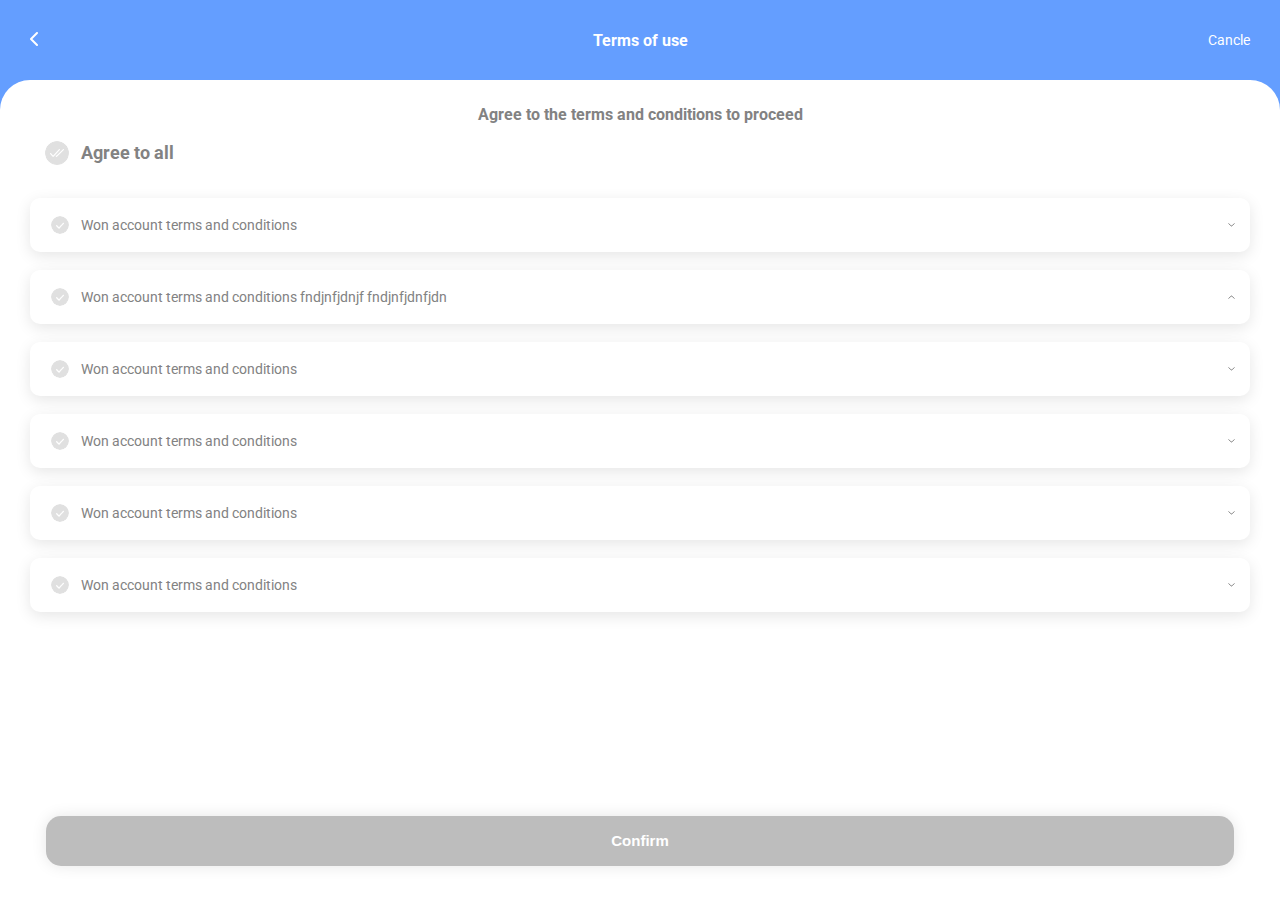
==== popup.html @ c6d2e621 "chore: add log" ====
<!DOCTYPE html>
<html lang="en">

<head>
    <meta charset="UTF-8">
    <meta http-equiv="X-UA-Compatible" content="IE=edge">
    <meta name="viewport" content="width=device-width, initial-scale=1.0">
    <title>Document</title>
    <link rel="stylesheet" href="styles/style.css">
    <script src="https://code.jquery.com/jquery-3.7.0.min.js"
        integrity="sha256-2Pmvv0kuTBOenSvLm6bvfBSSHrUJ+3A7x6P5Ebd07/g=" crossorigin="anonymous"></script>
        <script src="./popup.js"></script>
        <script src="index.js"></script>
</head>

<body>
    <div id="wb-screen__popup">
        <div id="popup-header">
            <span id="popup-header__back">
            </span>
            <div id="popup-header__title">
                <p>Terms of use</p>
            </div>
            <div id="popup-header__cancle">
                <p>Cancle</p>
            </div>
        </div>
        <div id="popup-content">
            <div class="linear-white__top"></div>
            <div class="popup-content__wrapper">
                <div class="popup-content__title">
                    <p>
                        Agree to the terms and conditions to proceed
                    </p>
                </div>

                <div class="term term-all">
                    <div class="term__sumary">
                        <div class="term__checkbox">
                            <input id="check-term-all" type="checkbox" class="term__input">
                            <span class="checkbox-icon"></span>
                        </div>
                        <div class="term__sumary__text">
                            <p class="text-all">Agree to all</p>
                            <span class="expaned-icon"></span>
                        </div>
                    </div>
                </div>

                <div class="term">
                    <div class="term__sumary">
                        <div class="term__checkbox">
                            <input id="check-term-6" type="checkbox" class="term__input">
                            <span class="checkbox-icon"></span>
                        </div>
                        <div class="term__sumary__text">
                            <p>Won account terms and conditions</p>
                            <span class="expaned-icon"></span>
                        </div>
                    </div>

                    <div class="term__details">
                        <p class="term__details__title">Article 1 Purpose</p>
                        <p>
                            Lorem ipsum dolor sit amet, consectetur adipiscing elit. Eget at dignissim elementum arcu
                            quis accumsan, interdum. Egestas at rhoncus arcu aliquet egestas massa tristique dignissim
                            scelerisque. In maecenas nam sed ligula purus sed dolor.
                        </p>
                        <p class="term__details__title">
                            Article 2 Type of Service
                        </p>
                        <p>
                            Lorem ipsum dolor sit amet, consectetur adipiscing elit. Eget at dignissim elementum arcu
                            quis accumsan, interdum. Egestas at rhoncus arcu aliquet egestas massa tristique dignissim
                            scelerisque. In maecenas nam sed ligula purus sed dolor.
                        </p>
                        <p class="term__details__title">
                            Article 3 Registration and service usage
                        </p>

                        <div class="sub-term">
                            <div class="term__checkbox">
                                <input  type="checkbox" class="term__input" sub-term-for="check-term-6">
                                <span class="checkbox-icon"></span>
                            </div>
                            <p>
                                Lorem ipsum dolor sit amet, consectetur adipiscing elit. Eget at dignissim elementum arcu
                                quis accumsan, interdum. Egestas at rhoncus arcu aliquet egestas massa tristique dignissim
                                scelerisque.
                            </p>
                        </div>

                        <div class="sub-term">
                            <div class="term__checkbox">
                                <input type="checkbox" class="term__input" sub-term-for="check-term-6">
                                <span class="checkbox-icon"></span>
                            </div>
                            <p>
                                Lorem ipsum dolor sit amet, consectetur adipiscing elit. Eget at dignissim elementum arcu
                                quis accumsan, interdum. Egestas at rhoncus arcu aliquet egestas massa tristique dignissim
                                scelerisque.
                            </p>
                        </div>

                        <div class="sub-term">
                            <div class="term__checkbox">
                                <input  type="checkbox" class="term__input" sub-term-for="check-term-6">
                                <span class="checkbox-icon"></span>
                            </div>
                            <p>
                                Lorem ipsum dolor sit amet, consectetur adipiscing elit. Eget at dignissim elementum arcu
                                quis accumsan, interdum. Egestas at rhoncus arcu aliquet egestas massa tristique dignissim
                                scelerisque.
                            </p>
                        </div>
                        
                    </div>
                </div>


                <div class="term">
                    <div class="term__sumary">
                        <div class="term__checkbox">
                            <input id="check-term-1" type="checkbox" class="term__input">
                            <span class="checkbox-icon"></span>
                        </div>
                        <div class="term__sumary__text">
                            <p>Won account terms and conditions fndjnfjdnjf fndjnfjdnfjdn</p>
                            <span class="expaned-icon expaned"></span>
                        </div>
                    </div>


                </div>

                <div class="term">
                    <div class="term__sumary">
                        <div class="term__checkbox">
                            <input id="check-term-2" type="checkbox" class="term__input">
                            <span class="checkbox-icon"></span>
                        </div>
                        <div class="term__sumary__text">
                            <p>Won account terms and conditions</p>
                            <span class="expaned-icon"></span>
                        </div>
                    </div>


                </div>

                <div class="term">
                    <div class="term__sumary">
                        <div class="term__checkbox">
                            <input id="check-term-2" type="checkbox" class="term__input">
                            <span class="checkbox-icon"></span>
                        </div>
                        <div class="term__sumary__text">
                            <p>Won account terms and conditions</p>
                            <span class="expaned-icon"></span>
                        </div>
                    </div>


                </div>

                <div class="term">
                    <div class="term__sumary">
                        <div class="term__checkbox">
                            <input id="check-term-3" type="checkbox" class="term__input">
                            <span class="checkbox-icon"></span>
                        </div>
                        <div class="term__sumary__text">
                            <p>Won account terms and conditions</p>
                            <span class="expaned-icon"></span>
                        </div>
                    </div>


                </div>

                <div class="term">
                    <div class="term__sumary">
                        <div class="term__checkbox">
                            <input id="check-term-3" type="checkbox" class="term__input">
                            <span class="checkbox-icon"></span>
                        </div>
                        <div class="term__sumary__text">
                            <p>Won account terms and conditions</p>
                            <span class="expaned-icon"></span>
                        </div>
                    </div>


                </div>
            </div>
            <div class="linear-white__bottom"></div>

        </div>
        <div id="popup-footer">
            <button id="popup-footer__button" disabled>
                Confirm
            </button>
        </div>
    </div>
</body>


</html>
---- styles/style.css ----
@import url("https://fonts.googleapis.com/css2?family=Roboto:ital,wght@0,100;0,300;0,400;0,500;0,700;0,900;1,300;1,400;1,500;1,700;1,900&display=swap");
body {
  font-family: "Roboto", sans-serif;
  padding: 0;
  margin: 0;
  overflow: hidden;
}

#wb-screen__popup {
  width: 100vw;
  height: 100vh;
  position: fixed;
  top: 0;
  left: 0;
  background-color: #649EFF;
  display: flex;
  flex-direction: column;
  justify-content: space-between;
  touch-action: manipulation;
}
#wb-screen__popup #popup-header {
  height: 80px;
  margin: 0 30px;
  display: flex;
  justify-content: space-between;
  align-items: center;
}
#wb-screen__popup #popup-header__back {
  background-image: url("../assets/icons/screen-back-white.svg");
  background-repeat: no-repeat;
  width: 16px;
  height: 16px;
  touch-action: manipulation;
  flex: 1;
  -webkit-tap-highlight-color: transparent;
}
#wb-screen__popup #popup-header__title {
  flex: 1;
}
#wb-screen__popup #popup-header__title p {
  color: #FFF;
  text-align: center;
  font-size: 16px;
  font-style: normal;
  font-weight: 700;
  line-height: normal;
}
#wb-screen__popup #popup-header__cancle {
  flex: 1;
  -webkit-user-select: none;
     -moz-user-select: none;
          user-select: none;
}
#wb-screen__popup #popup-header__cancle p {
  color: #FFF;
  text-align: right;
  font-size: 14px;
  font-style: normal;
  font-weight: 400;
  line-height: normal;
}
#wb-screen__popup #popup-content {
  width: 100%;
  flex: 1;
  border-radius: 30px 30px 0px 0px;
  display: flex;
  flex-direction: column;
  justify-content: space-between;
  overflow: hidden;
  background-color: white;
}
#wb-screen__popup #popup-content .popup-content__wrapper {
  flex: 1;
  overflow: auto;
}
#wb-screen__popup #popup-content .popup-content__title {
  text-align: center;
  padding: 0 94px;
}
#wb-screen__popup #popup-content .popup-content__title p {
  text-align: center;
  color: #828282;
  font-size: 16px;
  font-style: normal;
  font-weight: 700;
  line-height: 140%;
  margin: 0;
  padding: 0;
}
#wb-screen__popup #popup-content .linear-white__top, #wb-screen__popup #popup-content .linear-white__bottom {
  width: 100%;
  height: 24px;
  opacity: 0;
}
#wb-screen__popup #popup-content .linear-white__top {
  background-image: linear-gradient(to bottom, white, transparent);
  background: linear-gradient(transparent, gray);
  pointer-events: none;
}
#wb-screen__popup #popup-content .linear-white__bottom {
  background-image: linear-gradient(to top, white, transparent);
  background: linear-gradient(transparent, gray);
  pointer-events: none;
}
#wb-screen__popup #popup-content .term {
  width: 100%;
}
#wb-screen__popup #popup-content .term__sumary {
  display: flex;
  padding: 15px;
  align-items: center;
  justify-content: space-between;
  margin: 0 30px;
  border-radius: 10px;
  box-shadow: 0px 4px 15px 0px rgba(0, 0, 0, 0.1);
}
#wb-screen__popup #popup-content .term__sumary__text {
  margin-left: 12px;
  display: flex;
  justify-content: space-between;
  align-items: center;
  flex: 1;
}
#wb-screen__popup #popup-content .term__sumary__text p {
  margin: 0;
  padding: 0;
  color: #828282;
  font-size: 14px;
  font-style: normal;
  font-weight: 400;
  line-height: 16px;
}
#wb-screen__popup #popup-content .term__sumary__text .expaned-icon {
  background-image: url("../assets/icons/expaned-down.svg");
  height: 4px;
  width: 8px;
  background-position: center;
  background-repeat: no-repeat;
  background-size: contain;
  margin-left: 12px;
  transition: transform 0.3s;
}
#wb-screen__popup #popup-content .term__sumary__text .expaned-icon.expaned {
  transform: rotateX(-180deg) translateY(0px);
}
#wb-screen__popup #popup-content .term__checkbox {
  width: 24px;
  height: 24px;
  display: flex;
  align-items: center;
  justify-content: flex-end;
  position: relative;
}
#wb-screen__popup #popup-content .term__checkbox input[type=checkbox] {
  width: 18px;
  height: 18px;
  position: absolute;
  opacity: 0;
  z-index: 1;
  -webkit-appearance: none;
     -moz-appearance: none;
          appearance: none;
  -webkit-tap-highlight-color: transparent;
}
#wb-screen__popup #popup-content .term__checkbox .checkbox-icon {
  height: 18px;
  z-index: 0;
  width: 18px;
  border-radius: 50%;
  top: 3px;
  position: absolute;
  right: 0;
  background-image: url(../assets/icons/check-circle-disabled.svg);
  background-position: center;
  background-repeat: no-repeat;
  background-size: contain;
}
#wb-screen__popup #popup-content .term__checkbox input[type=checkbox]:checked ~ .checkbox-icon {
  background-image: url(../assets/icons/check-circle-active.svg);
}
#wb-screen__popup #popup-content .term__details {
  margin: 0 30px;
  overflow: hidden;
  max-height: 0;
  position: relative;
}
#wb-screen__popup #popup-content .term__details p {
  margin: 14px 0 0 0;
  color: #828282;
  font-size: 14px;
  font-style: normal;
  font-weight: 400;
  line-height: 20px;
  flex: 1;
}
#wb-screen__popup #popup-content .term__details__title {
  margin: 24px 0 0 0 !important;
  padding: 0;
  font-weight: 700 !important;
}
#wb-screen__popup #popup-content .term__details .sub-term {
  display: flex;
  align-items: center;
  position: relative;
}
#wb-screen__popup #popup-content .term__details .sub-term p {
  margin-left: 18px;
}
#wb-screen__popup #popup-content .term__details .sub-term .checkbox-icon {
  left: 0;
}
#wb-screen__popup #popup-content .term.term-all .term__sumary {
  box-shadow: none;
  margin-bottom: 18px;
}
#wb-screen__popup #popup-content .term.term-all .term__sumary__text p {
  font-size: 18px;
  font-family: Roboto;
  font-style: normal;
  font-weight: 700;
  line-height: 22px;
}
#wb-screen__popup #popup-content .term.term-all .term__sumary__text p.active {
  color: #649EFF;
}
#wb-screen__popup #popup-content .term.term-all .term__sumary__text .expaned-icon {
  display: none;
}
#wb-screen__popup #popup-content .term.term-all .term__checkbox input[type=checkbox] {
  width: 24px;
  height: 24px;
  position: absolute;
  opacity: 0;
  z-index: 1;
}
#wb-screen__popup #popup-content .term.term-all .term__checkbox .checkbox-icon {
  height: 24px;
  width: 24px;
  top: 0;
  right: 0;
  background-image: url(../assets/icons/double-check-circle-disabled.svg);
}
#wb-screen__popup #popup-content .term.term-all .term__checkbox input[type=checkbox]:checked ~ .checkbox-icon {
  background-image: url(../assets/icons/double-check-circle-active.svg);
}
#wb-screen__popup #popup-content .term:not(last-child) {
  margin-bottom: 18px;
}
#wb-screen__popup #popup-footer {
  width: 100%;
  background: white;
  display: flex;
}
#wb-screen__popup #popup-footer__button {
  flex: 1;
  border-radius: 15px;
  background: #649EFF;
  outline: none;
  border: none;
  text-align: center;
  margin: 19px 46px 34px;
  padding: 14px 0;
  color: white;
  box-shadow: 0px 0px 15px 0px rgba(0, 0, 0, 0.1);
  font-size: 15px;
  font-style: normal;
  font-weight: 700;
  line-height: 22px;
}
#wb-screen__popup #popup-footer__button:disabled {
  background-color: #BDBDBD;
}/*# sourceMappingURL=style.css.map */
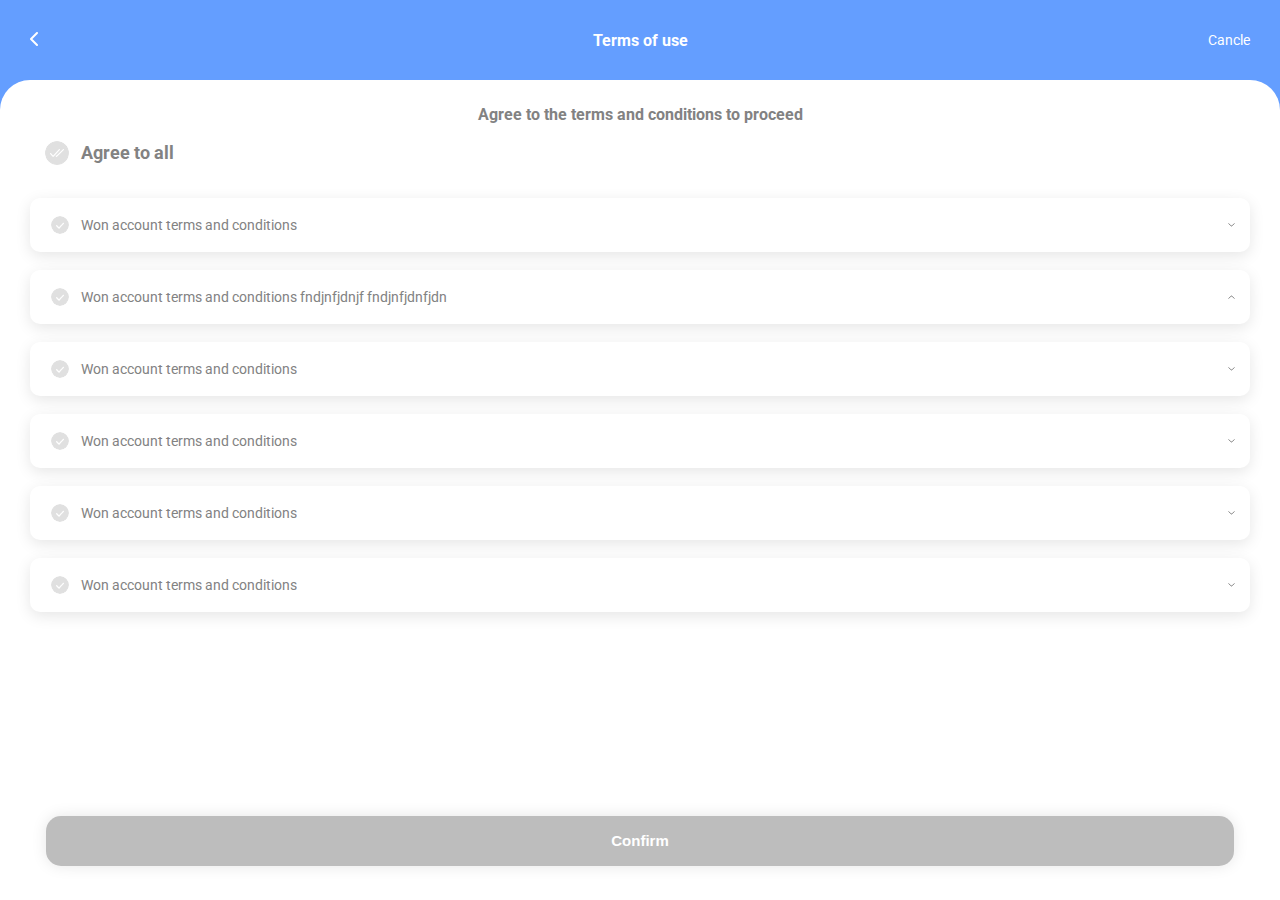
==== commit 41b65301: "chore: add log" ====
--- a/popup.html
+++ b/popup.html
@@ -9,8 +9,6 @@
     <link rel="stylesheet" href="styles/style.css">
     <script src="https://code.jquery.com/jquery-3.7.0.min.js"
         integrity="sha256-2Pmvv0kuTBOenSvLm6bvfBSSHrUJ+3A7x6P5Ebd07/g=" crossorigin="anonymous"></script>
-        <script src="./popup.js"></script>
-        <script src="index.js"></script>
 </head>
 
 <body>
@@ -203,6 +201,7 @@
         </div>
     </div>
 </body>
-
+<script src="./popup.js"></script>
+<script src="index.js"></script>
 
 </html>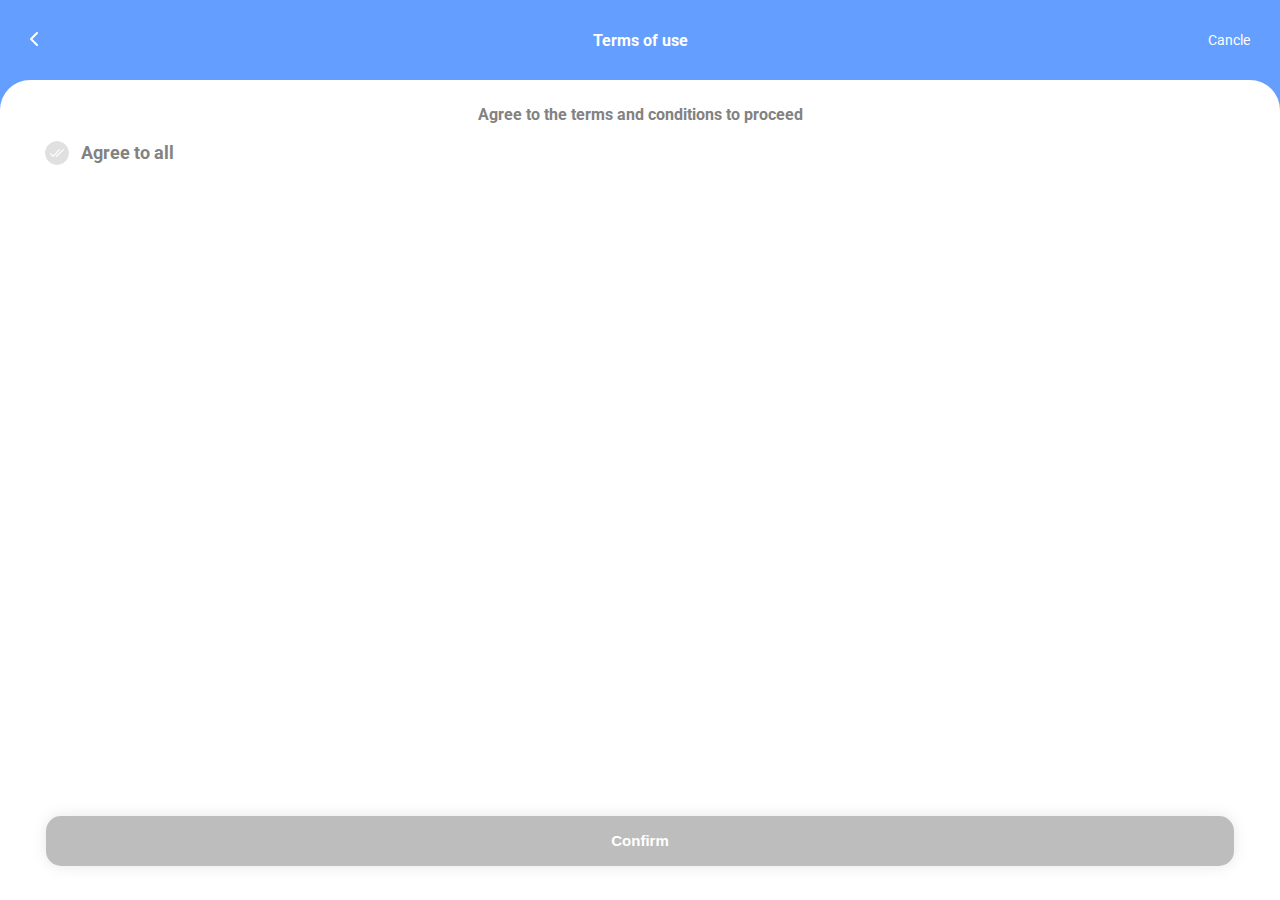
==== commit 9df5614d: "update translators" ====
--- a/popup.html
+++ b/popup.html
@@ -9,6 +9,8 @@
     <link rel="stylesheet" href="styles/style.css">
     <script src="https://code.jquery.com/jquery-3.7.0.min.js"
         integrity="sha256-2Pmvv0kuTBOenSvLm6bvfBSSHrUJ+3A7x6P5Ebd07/g=" crossorigin="anonymous"></script>
+    <script src="./term3.js"></script>
+    
 </head>
 
 <body>
@@ -45,151 +47,7 @@
                     </div>
                 </div>
 
-                <div class="term">
-                    <div class="term__sumary">
-                        <div class="term__checkbox">
-                            <input id="check-term-6" type="checkbox" class="term__input">
-                            <span class="checkbox-icon"></span>
-                        </div>
-                        <div class="term__sumary__text">
-                            <p>Won account terms and conditions</p>
-                            <span class="expaned-icon"></span>
-                        </div>
-                    </div>
-
-                    <div class="term__details">
-                        <p class="term__details__title">Article 1 Purpose</p>
-                        <p>
-                            Lorem ipsum dolor sit amet, consectetur adipiscing elit. Eget at dignissim elementum arcu
-                            quis accumsan, interdum. Egestas at rhoncus arcu aliquet egestas massa tristique dignissim
-                            scelerisque. In maecenas nam sed ligula purus sed dolor.
-                        </p>
-                        <p class="term__details__title">
-                            Article 2 Type of Service
-                        </p>
-                        <p>
-                            Lorem ipsum dolor sit amet, consectetur adipiscing elit. Eget at dignissim elementum arcu
-                            quis accumsan, interdum. Egestas at rhoncus arcu aliquet egestas massa tristique dignissim
-                            scelerisque. In maecenas nam sed ligula purus sed dolor.
-                        </p>
-                        <p class="term__details__title">
-                            Article 3 Registration and service usage
-                        </p>
-
-                        <div class="sub-term">
-                            <div class="term__checkbox">
-                                <input  type="checkbox" class="term__input" sub-term-for="check-term-6">
-                                <span class="checkbox-icon"></span>
-                            </div>
-                            <p>
-                                Lorem ipsum dolor sit amet, consectetur adipiscing elit. Eget at dignissim elementum arcu
-                                quis accumsan, interdum. Egestas at rhoncus arcu aliquet egestas massa tristique dignissim
-                                scelerisque.
-                            </p>
-                        </div>
-
-                        <div class="sub-term">
-                            <div class="term__checkbox">
-                                <input type="checkbox" class="term__input" sub-term-for="check-term-6">
-                                <span class="checkbox-icon"></span>
-                            </div>
-                            <p>
-                                Lorem ipsum dolor sit amet, consectetur adipiscing elit. Eget at dignissim elementum arcu
-                                quis accumsan, interdum. Egestas at rhoncus arcu aliquet egestas massa tristique dignissim
-                                scelerisque.
-                            </p>
-                        </div>
-
-                        <div class="sub-term">
-                            <div class="term__checkbox">
-                                <input  type="checkbox" class="term__input" sub-term-for="check-term-6">
-                                <span class="checkbox-icon"></span>
-                            </div>
-                            <p>
-                                Lorem ipsum dolor sit amet, consectetur adipiscing elit. Eget at dignissim elementum arcu
-                                quis accumsan, interdum. Egestas at rhoncus arcu aliquet egestas massa tristique dignissim
-                                scelerisque.
-                            </p>
-                        </div>
-                        
-                    </div>
-                </div>
-
-
-                <div class="term">
-                    <div class="term__sumary">
-                        <div class="term__checkbox">
-                            <input id="check-term-1" type="checkbox" class="term__input">
-                            <span class="checkbox-icon"></span>
-                        </div>
-                        <div class="term__sumary__text">
-                            <p>Won account terms and conditions fndjnfjdnjf fndjnfjdnfjdn</p>
-                            <span class="expaned-icon expaned"></span>
-                        </div>
-                    </div>
-
-
-                </div>
-
-                <div class="term">
-                    <div class="term__sumary">
-                        <div class="term__checkbox">
-                            <input id="check-term-2" type="checkbox" class="term__input">
-                            <span class="checkbox-icon"></span>
-                        </div>
-                        <div class="term__sumary__text">
-                            <p>Won account terms and conditions</p>
-                            <span class="expaned-icon"></span>
-                        </div>
-                    </div>
-
-
-                </div>
-
-                <div class="term">
-                    <div class="term__sumary">
-                        <div class="term__checkbox">
-                            <input id="check-term-2" type="checkbox" class="term__input">
-                            <span class="checkbox-icon"></span>
-                        </div>
-                        <div class="term__sumary__text">
-                            <p>Won account terms and conditions</p>
-                            <span class="expaned-icon"></span>
-                        </div>
-                    </div>
-
-
-                </div>
-
-                <div class="term">
-                    <div class="term__sumary">
-                        <div class="term__checkbox">
-                            <input id="check-term-3" type="checkbox" class="term__input">
-                            <span class="checkbox-icon"></span>
-                        </div>
-                        <div class="term__sumary__text">
-                            <p>Won account terms and conditions</p>
-                            <span class="expaned-icon"></span>
-                        </div>
-                    </div>
-
-
-                </div>
-
-                <div class="term">
-                    <div class="term__sumary">
-                        <div class="term__checkbox">
-                            <input id="check-term-3" type="checkbox" class="term__input">
-                            <span class="checkbox-icon"></span>
-                        </div>
-                        <div class="term__sumary__text">
-                            <p>Won account terms and conditions</p>
-                            <span class="expaned-icon"></span>
-                        </div>
-                    </div>
-
-
-                </div>
+                
             </div>
             <div class="linear-white__bottom"></div>
 
@@ -201,7 +59,12 @@
         </div>
     </div>
 </body>
+<script src="./translators.js"></script>
 <script src="./popup.js"></script>
 <script src="index.js"></script>
 
+<script>
+    console.log(TERMS);
+</script>
+
 </html>--- a/styles/style.css
+++ b/styles/style.css
@@ -94,12 +94,10 @@
 }
 #wb-screen__popup #popup-content .linear-white__top {
   background-image: linear-gradient(to bottom, white, transparent);
-  background: linear-gradient(transparent, gray);
   pointer-events: none;
 }
 #wb-screen__popup #popup-content .linear-white__bottom {
   background-image: linear-gradient(to top, white, transparent);
-  background: linear-gradient(transparent, gray);
   pointer-events: none;
 }
 #wb-screen__popup #popup-content .term {
@@ -202,9 +200,10 @@
   display: flex;
   align-items: center;
   position: relative;
+  padding: 8px 0;
 }
 #wb-screen__popup #popup-content .term__details .sub-term p {
-  margin-left: 18px;
+  margin: 0 0 0 18px;
 }
 #wb-screen__popup #popup-content .term__details .sub-term .checkbox-icon {
   left: 0;
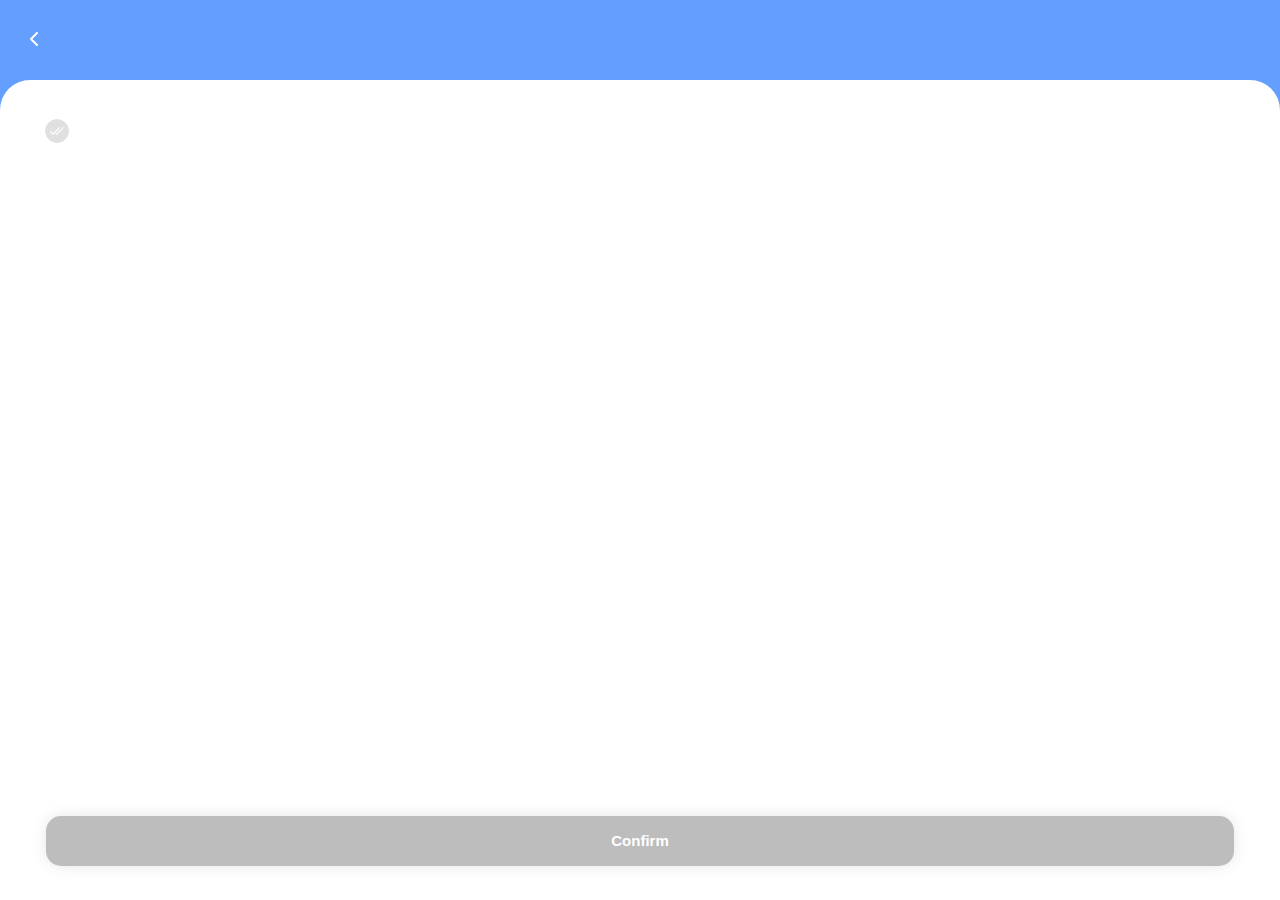
==== commit 39936557: "pdate lgic" ====
--- a/popup.html
+++ b/popup.html
@@ -19,10 +19,10 @@
             <span id="popup-header__back">
             </span>
             <div id="popup-header__title">
-                <p>Terms of use</p>
+                <p></p>
             </div>
             <div id="popup-header__cancle">
-                <p>Cancle</p>
+                <p></p>
             </div>
         </div>
         <div id="popup-content">
@@ -30,7 +30,7 @@
             <div class="popup-content__wrapper">
                 <div class="popup-content__title">
                     <p>
-                        Agree to the terms and conditions to proceed
+                        
                     </p>
                 </div>
 
@@ -41,7 +41,7 @@
                             <span class="checkbox-icon"></span>
                         </div>
                         <div class="term__sumary__text">
-                            <p class="text-all">Agree to all</p>
+                            <p class="text-all"></p>
                             <span class="expaned-icon"></span>
                         </div>
                     </div>
--- a/styles/style.css
+++ b/styles/style.css
@@ -214,13 +214,10 @@
 }
 #wb-screen__popup #popup-content .term.term-all .term__sumary__text p {
   font-size: 18px;
-  font-family: Roboto;
+  color: #649EFF;
   font-style: normal;
   font-weight: 700;
   line-height: 22px;
-}
-#wb-screen__popup #popup-content .term.term-all .term__sumary__text p.active {
-  color: #649EFF;
 }
 #wb-screen__popup #popup-content .term.term-all .term__sumary__text .expaned-icon {
   display: none;
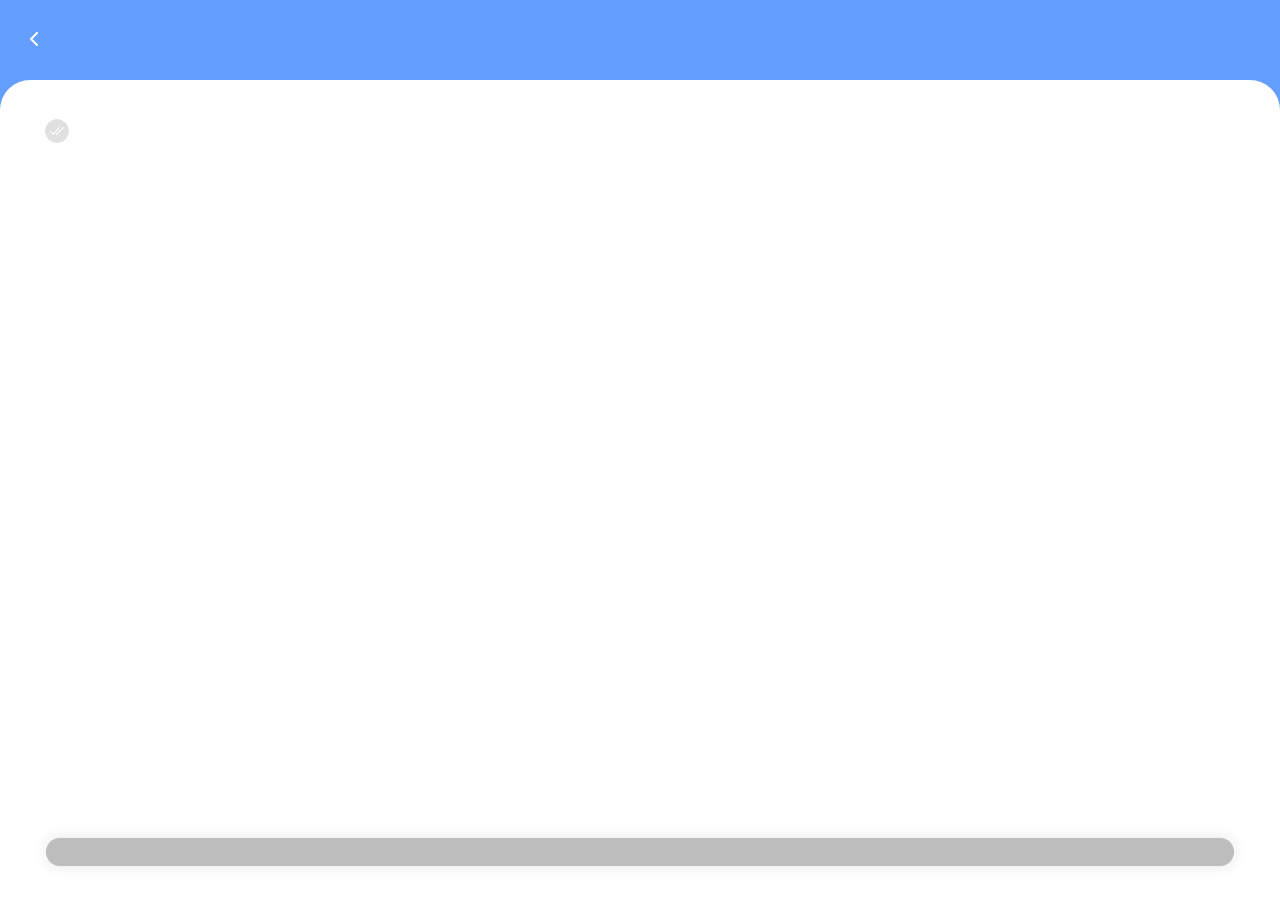
==== commit 8fe09288: "fix header text" ====
--- a/popup.html
+++ b/popup.html
@@ -10,7 +10,7 @@
     <script src="https://code.jquery.com/jquery-3.7.0.min.js"
         integrity="sha256-2Pmvv0kuTBOenSvLm6bvfBSSHrUJ+3A7x6P5Ebd07/g=" crossorigin="anonymous"></script>
     <script src="./term3.js"></script>
-    
+
 </head>
 
 <body>
@@ -18,9 +18,11 @@
         <div id="popup-header">
             <span id="popup-header__back">
             </span>
+            <!-- Popup screen title -->
             <div id="popup-header__title">
                 <p></p>
             </div>
+            <!-- Popup cancle text -->
             <div id="popup-header__cancle">
                 <p></p>
             </div>
@@ -28,9 +30,9 @@
         <div id="popup-content">
             <div class="linear-white__top"></div>
             <div class="popup-content__wrapper">
+                <!-- Content title -->
                 <div class="popup-content__title">
                     <p>
-                        
                     </p>
                 </div>
 
@@ -47,14 +49,13 @@
                     </div>
                 </div>
 
-                
+
             </div>
             <div class="linear-white__bottom"></div>
 
         </div>
         <div id="popup-footer">
             <button id="popup-footer__button" disabled>
-                Confirm
             </button>
         </div>
     </div>
@@ -63,8 +64,4 @@
 <script src="./popup.js"></script>
 <script src="index.js"></script>
 
-<script>
-    console.log(TERMS);
-</script>
-
 </html>--- a/styles/style.css
+++ b/styles/style.css
@@ -130,8 +130,8 @@
 }
 #wb-screen__popup #popup-content .term__sumary__text .expaned-icon {
   background-image: url("../assets/icons/expaned-down.svg");
-  height: 4px;
-  width: 8px;
+  height: 8px;
+  width: 12px;
   background-position: center;
   background-repeat: no-repeat;
   background-size: contain;
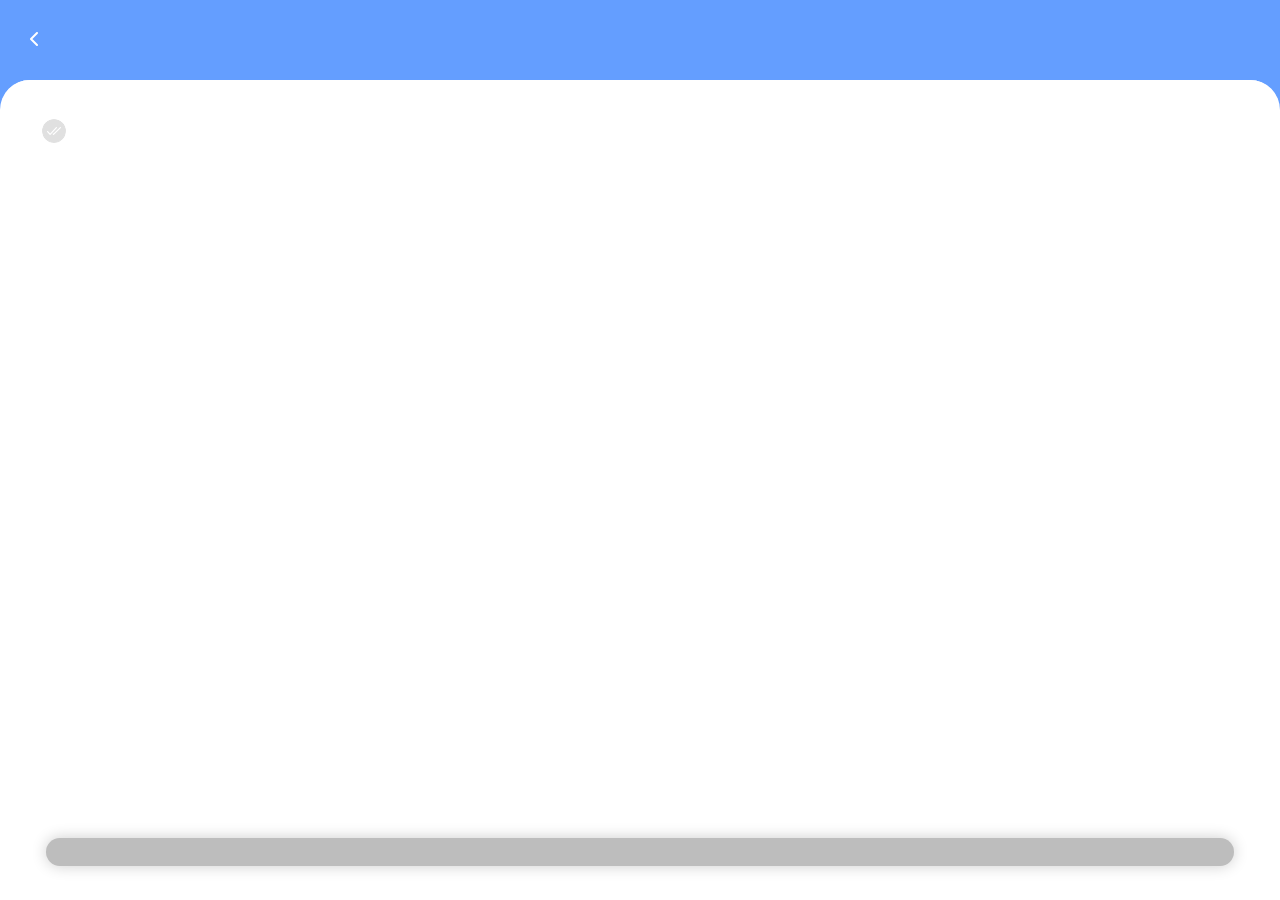
==== commit 39dc168e: "fix: linear content on the top and bottom" ====
--- a/popup.html
+++ b/popup.html
@@ -28,7 +28,6 @@
             </div>
         </div>
         <div id="popup-content">
-            <div class="linear-white__top"></div>
             <div class="popup-content__wrapper">
                 <!-- Content title -->
                 <div class="popup-content__title">
@@ -48,11 +47,7 @@
                         </div>
                     </div>
                 </div>
-
-
             </div>
-            <div class="linear-white__bottom"></div>
-
         </div>
         <div id="popup-footer">
             <button id="popup-footer__button" disabled>
--- a/styles/style.css
+++ b/styles/style.css
@@ -66,12 +66,33 @@
   display: flex;
   flex-direction: column;
   justify-content: space-between;
+  background-color: white;
+  position: relative;
   overflow: hidden;
-  background-color: white;
+  z-index: 0;
 }
 #wb-screen__popup #popup-content .popup-content__wrapper {
   flex: 1;
-  overflow: auto;
+  z-index: 1;
+  overflow-y: scroll;
+  padding: 24px 0;
+}
+#wb-screen__popup #popup-content .popup-content__wrapper:before, #wb-screen__popup #popup-content .popup-content__wrapper:after {
+  content: "";
+  display: inline-block;
+  width: 100%;
+  height: 24px;
+  position: absolute;
+}
+#wb-screen__popup #popup-content .popup-content__wrapper:before {
+  background-image: linear-gradient(to bottom, white, transparent);
+  top: 0;
+  left: 0;
+}
+#wb-screen__popup #popup-content .popup-content__wrapper:after {
+  background-image: linear-gradient(to top, white, transparent);
+  bottom: 0;
+  left: 0;
 }
 #wb-screen__popup #popup-content .popup-content__title {
   text-align: center;
@@ -87,25 +108,12 @@
   margin: 0;
   padding: 0;
 }
-#wb-screen__popup #popup-content .linear-white__top, #wb-screen__popup #popup-content .linear-white__bottom {
-  width: 100%;
-  height: 24px;
-  opacity: 0;
-}
-#wb-screen__popup #popup-content .linear-white__top {
-  background-image: linear-gradient(to bottom, white, transparent);
-  pointer-events: none;
-}
-#wb-screen__popup #popup-content .linear-white__bottom {
-  background-image: linear-gradient(to top, white, transparent);
-  pointer-events: none;
-}
 #wb-screen__popup #popup-content .term {
   width: 100%;
 }
 #wb-screen__popup #popup-content .term__sumary {
   display: flex;
-  padding: 15px;
+  padding: 15px 12px;
   align-items: center;
   justify-content: space-between;
   margin: 0 30px;
@@ -117,6 +125,7 @@
   display: flex;
   justify-content: space-between;
   align-items: center;
+  position: relative;
   flex: 1;
 }
 #wb-screen__popup #popup-content .term__sumary__text p {
@@ -124,6 +133,7 @@
   padding: 0;
   color: #828282;
   font-size: 14px;
+  margin-right: 18px;
   font-style: normal;
   font-weight: 400;
   line-height: 16px;
@@ -131,11 +141,12 @@
 #wb-screen__popup #popup-content .term__sumary__text .expaned-icon {
   background-image: url("../assets/icons/expaned-down.svg");
   height: 8px;
-  width: 12px;
+  width: 8px;
+  position: absolute;
   background-position: center;
   background-repeat: no-repeat;
   background-size: contain;
-  margin-left: 12px;
+  right: 0;
   transition: transform 0.3s;
 }
 #wb-screen__popup #popup-content .term__sumary__text .expaned-icon.expaned {
@@ -257,7 +268,7 @@
   margin: 19px 46px 34px;
   padding: 14px 0;
   color: white;
-  box-shadow: 0px 0px 15px 0px rgba(0, 0, 0, 0.1);
+  box-shadow: 0px 0px 15px 0px rgba(0, 0, 0, 0.2);
   font-size: 15px;
   font-style: normal;
   font-weight: 700;
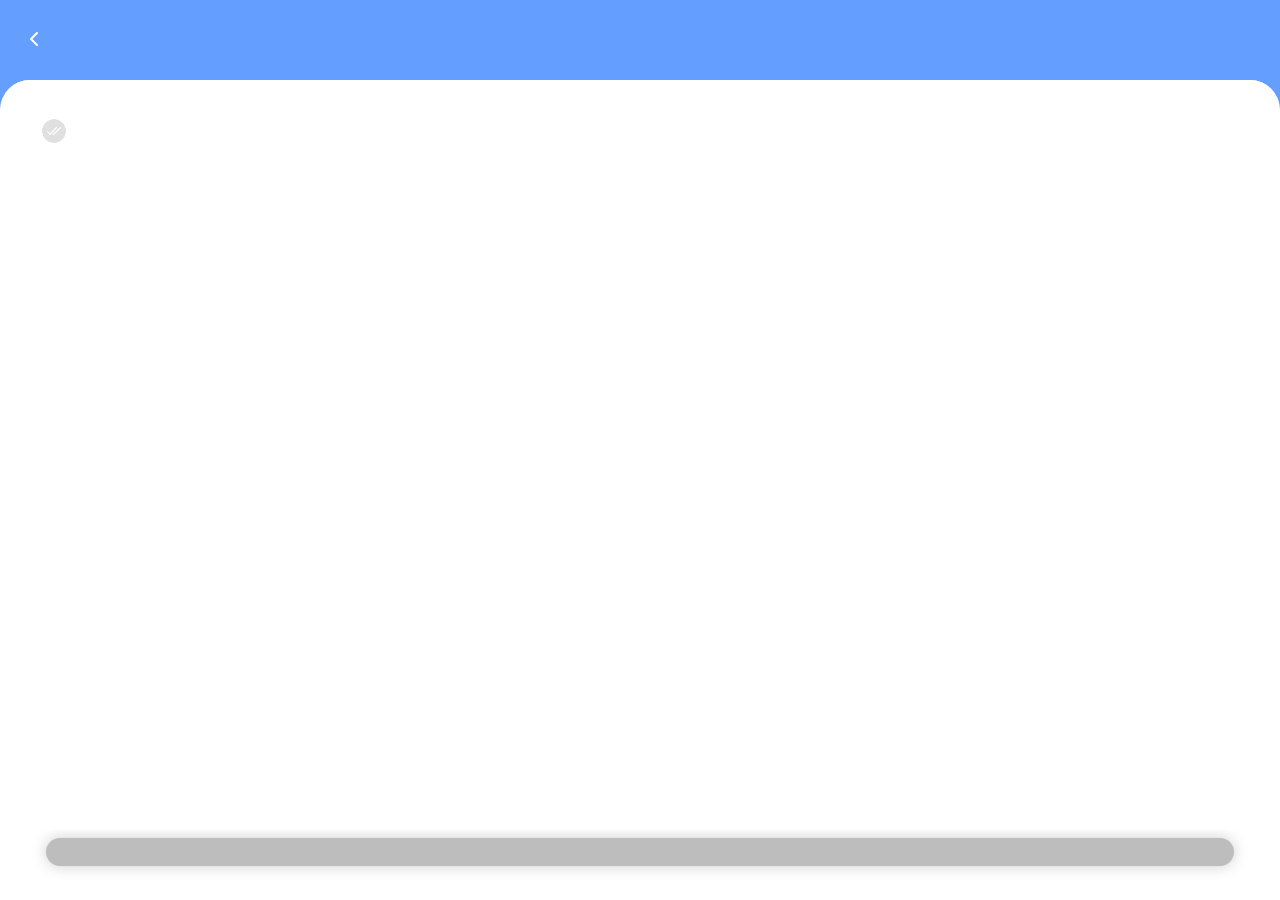
==== commit cc613863: "chore: refactor new layout" ====
--- a/popup.html
+++ b/popup.html
@@ -39,7 +39,7 @@
                     <div class="term__sumary">
                         <div class="term__checkbox">
                             <input id="check-term-all" type="checkbox" class="term__input">
-                            <span class="checkbox-icon"></span>
+                            <span class="checkbox-icon icon-all"></span>
                         </div>
                         <div class="term__sumary__text">
                             <p class="text-all"></p>
--- a/styles/style.css
+++ b/styles/style.css
@@ -59,7 +59,8 @@
   font-weight: 400;
   line-height: normal;
 }
-#wb-screen__popup #popup-content {
+
+#popup-content {
   width: 100%;
   flex: 1;
   border-radius: 30px 30px 0px 0px;
@@ -71,34 +72,35 @@
   overflow: hidden;
   z-index: 0;
 }
-#wb-screen__popup #popup-content .popup-content__wrapper {
+#popup-content .popup-content__wrapper {
   flex: 1;
   z-index: 1;
   overflow-y: scroll;
   padding: 24px 0;
 }
-#wb-screen__popup #popup-content .popup-content__wrapper:before, #wb-screen__popup #popup-content .popup-content__wrapper:after {
+#popup-content .popup-content__wrapper:before, #popup-content .popup-content__wrapper:after {
   content: "";
   display: inline-block;
   width: 100%;
   height: 24px;
   position: absolute;
-}
-#wb-screen__popup #popup-content .popup-content__wrapper:before {
+  z-index: 99;
+}
+#popup-content .popup-content__wrapper:before {
   background-image: linear-gradient(to bottom, white, transparent);
   top: 0;
   left: 0;
 }
-#wb-screen__popup #popup-content .popup-content__wrapper:after {
+#popup-content .popup-content__wrapper:after {
   background-image: linear-gradient(to top, white, transparent);
   bottom: 0;
   left: 0;
 }
-#wb-screen__popup #popup-content .popup-content__title {
+#popup-content .popup-content__title {
   text-align: center;
   padding: 0 94px;
 }
-#wb-screen__popup #popup-content .popup-content__title p {
+#popup-content .popup-content__title p {
   text-align: center;
   color: #828282;
   font-size: 16px;
@@ -108,10 +110,10 @@
   margin: 0;
   padding: 0;
 }
-#wb-screen__popup #popup-content .term {
-  width: 100%;
-}
-#wb-screen__popup #popup-content .term__sumary {
+#popup-content .term {
+  width: 100%;
+}
+#popup-content .term__sumary {
   display: flex;
   padding: 15px 12px;
   align-items: center;
@@ -120,7 +122,7 @@
   border-radius: 10px;
   box-shadow: 0px 4px 15px 0px rgba(0, 0, 0, 0.1);
 }
-#wb-screen__popup #popup-content .term__sumary__text {
+#popup-content .term__sumary__text {
   margin-left: 12px;
   display: flex;
   justify-content: space-between;
@@ -128,7 +130,7 @@
   position: relative;
   flex: 1;
 }
-#wb-screen__popup #popup-content .term__sumary__text p {
+#popup-content .term__sumary__text p {
   margin: 0;
   padding: 0;
   color: #828282;
@@ -138,7 +140,7 @@
   font-weight: 400;
   line-height: 16px;
 }
-#wb-screen__popup #popup-content .term__sumary__text .expaned-icon {
+#popup-content .term__sumary__text .expaned-icon {
   background-image: url("../assets/icons/expaned-down.svg");
   height: 8px;
   width: 8px;
@@ -149,10 +151,10 @@
   right: 0;
   transition: transform 0.3s;
 }
-#wb-screen__popup #popup-content .term__sumary__text .expaned-icon.expaned {
+#popup-content .term__sumary__text .expaned-icon.expaned {
   transform: rotateX(-180deg) translateY(0px);
 }
-#wb-screen__popup #popup-content .term__checkbox {
+#popup-content .term__checkbox {
   width: 24px;
   height: 24px;
   display: flex;
@@ -160,9 +162,9 @@
   justify-content: flex-end;
   position: relative;
 }
-#wb-screen__popup #popup-content .term__checkbox input[type=checkbox] {
-  width: 18px;
-  height: 18px;
+#popup-content .term__checkbox input[type=checkbox] {
+  width: 12px;
+  height: 12px;
   position: absolute;
   opacity: 0;
   z-index: 1;
@@ -171,29 +173,29 @@
           appearance: none;
   -webkit-tap-highlight-color: transparent;
 }
-#wb-screen__popup #popup-content .term__checkbox .checkbox-icon {
+#popup-content .term__checkbox .checkbox-icon {
   height: 18px;
   z-index: 0;
-  width: 18px;
+  width: 12px;
   border-radius: 50%;
   top: 3px;
   position: absolute;
   right: 0;
-  background-image: url(../assets/icons/check-circle-disabled.svg);
+  background-image: url(../assets/icons/single-check-disabled.svg);
   background-position: center;
   background-repeat: no-repeat;
   background-size: contain;
 }
-#wb-screen__popup #popup-content .term__checkbox input[type=checkbox]:checked ~ .checkbox-icon {
-  background-image: url(../assets/icons/check-circle-active.svg);
-}
-#wb-screen__popup #popup-content .term__details {
+#popup-content .term__checkbox input[type=checkbox]:checked ~ .checkbox-icon {
+  background-image: url(../assets/icons/single-check-active.svg);
+}
+#popup-content .term__details {
   margin: 0 30px;
   overflow: hidden;
   max-height: 0;
   position: relative;
 }
-#wb-screen__popup #popup-content .term__details p {
+#popup-content .term__details p {
   margin: 14px 0 0 0;
   color: #828282;
   font-size: 14px;
@@ -202,70 +204,71 @@
   line-height: 20px;
   flex: 1;
 }
-#wb-screen__popup #popup-content .term__details__title {
+#popup-content .term__details__title {
   margin: 24px 0 0 0 !important;
   padding: 0;
   font-weight: 700 !important;
 }
-#wb-screen__popup #popup-content .term__details .sub-term {
+#popup-content .term__details .sub-term {
   display: flex;
   align-items: center;
   position: relative;
   padding: 8px 0;
 }
-#wb-screen__popup #popup-content .term__details .sub-term p {
+#popup-content .term__details .sub-term p {
   margin: 0 0 0 18px;
 }
-#wb-screen__popup #popup-content .term__details .sub-term .checkbox-icon {
-  left: 0;
-}
-#wb-screen__popup #popup-content .term.term-all .term__sumary {
+#popup-content .term__details .sub-term .checkbox-icon {
+  left: 0;
+}
+#popup-content .term.term-all .term__sumary {
   box-shadow: none;
   margin-bottom: 18px;
 }
-#wb-screen__popup #popup-content .term.term-all .term__sumary__text p {
+#popup-content .term.term-all .term__sumary__text p {
   font-size: 18px;
   color: #649EFF;
   font-style: normal;
   font-weight: 700;
   line-height: 22px;
 }
-#wb-screen__popup #popup-content .term.term-all .term__sumary__text .expaned-icon {
+#popup-content .term.term-all .term__sumary__text .expaned-icon {
   display: none;
 }
-#wb-screen__popup #popup-content .term.term-all .term__checkbox input[type=checkbox] {
+#popup-content .term.term-all .term__checkbox input[type=checkbox] {
   width: 24px;
   height: 24px;
   position: absolute;
   opacity: 0;
   z-index: 1;
 }
-#wb-screen__popup #popup-content .term.term-all .term__checkbox .checkbox-icon {
+#popup-content .term.term-all .term__checkbox .checkbox-icon {
   height: 24px;
   width: 24px;
   top: 0;
   right: 0;
   background-image: url(../assets/icons/double-check-circle-disabled.svg);
 }
-#wb-screen__popup #popup-content .term.term-all .term__checkbox input[type=checkbox]:checked ~ .checkbox-icon {
+#popup-content .term.term-all .term__checkbox input[type=checkbox]:checked ~ .checkbox-icon {
   background-image: url(../assets/icons/double-check-circle-active.svg);
 }
-#wb-screen__popup #popup-content .term:not(last-child) {
+#popup-content .term:not(last-child) {
   margin-bottom: 18px;
 }
-#wb-screen__popup #popup-footer {
+
+#popup-footer {
   width: 100%;
   background: white;
   display: flex;
 }
-#wb-screen__popup #popup-footer__button {
+#popup-footer__button {
   flex: 1;
   border-radius: 15px;
   background: #649EFF;
   outline: none;
   border: none;
   text-align: center;
-  margin: 19px 46px 34px;
+  margin: 8px 46px 34px;
   padding: 14px 0;
   color: white;
   box-shadow: 0px 0px 15px 0px rgba(0, 0, 0, 0.2);
@@ -274,6 +277,6 @@
   font-weight: 700;
   line-height: 22px;
 }
-#wb-screen__popup #popup-footer__button:disabled {
+#popup-footer__button:disabled {
   background-color: #BDBDBD;
 }/*# sourceMappingURL=style.css.map */